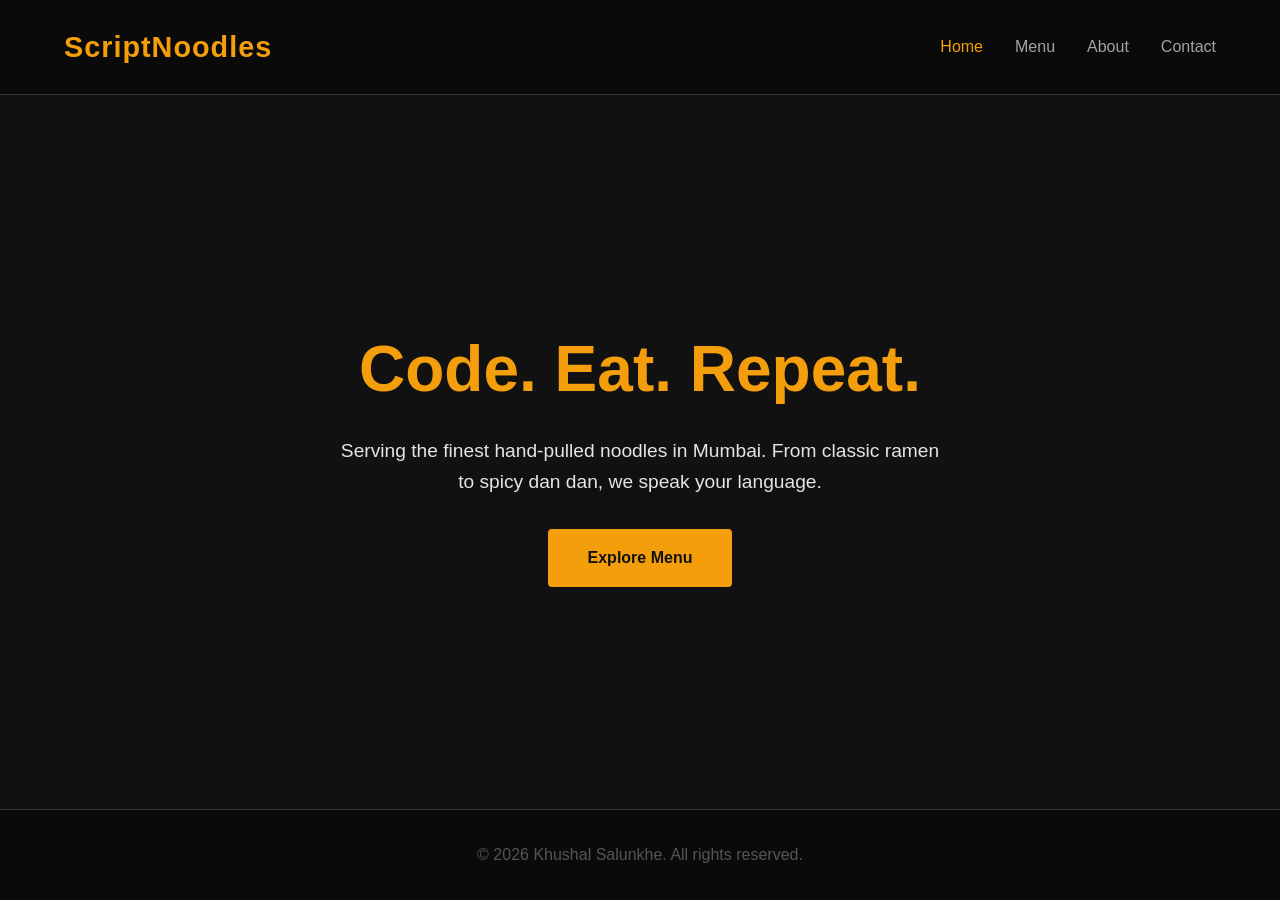
==== index.html @ 5b59dfec "Add files via upload" ====
<!DOCTYPE html>
<html lang="en">
<head>
    <meta charset="UTF-8">
    <meta name="viewport" content="width=device-width, initial-scale=1.0">
    <title>ScriptNoodles | Home</title>
    <link rel="stylesheet" href="style.css">
</head>
<body>
    <nav class="navbar">
        <a href="index.html" class="logo">ScriptNoodles</a>
        <ul class="nav-links">
            <li><a href="index.html" class="active">Home</a></li>
            <li><a href="menu.html">Menu</a></li>
            <li><a href="about.html">About</a></li>
            <li><a href="contact.html">Contact</a></li>
        </ul>
        <div class="burger" id="burger-menu">
            <div class="line1"></div>
            <div class="line2"></div>
            <div class="line3"></div>
        </div>
    </nav>

    <header class="hero">
        <div class="hero-content">
            <h1>Code. Eat. Repeat.</h1>
            <p>Serving the finest hand-pulled noodles in Mumbai. From classic ramen to spicy dan dan, we speak your language.</p>
            <a href="menu.html" class="cta-btn">Explore Menu</a>
        </div>
    </header>

    <footer>
        <p>&copy; 2026 Khushal Salunkhe. All rights reserved.</p>
    </footer>

    <script src="script.js"></script>
</body>
</html>
---- style.css ----
* {
    margin: 0;
    padding: 0;
    box-sizing: border-box;
}

body {
    font-family: 'Segoe UI', Tahoma, Geneva, Verdana, sans-serif;
    background-color: #111111;
    color: #e5e5e5;
    line-height: 1.6;
    display: flex;
    flex-direction: column;
    min-height: 100vh;
}

.navbar {
    display: flex;
    justify-content: space-between;
    align-items: center;
    padding: 1.5rem 5%;
    background-color: #0a0a0a;
    border-bottom: 1px solid #333;
}

.logo {
    font-size: 1.8rem;
    font-weight: bold;
    color: #f59e0b;
    text-decoration: none;
    letter-spacing: 1px;
}

.nav-links {
    display: flex;
    list-style: none;
}

.nav-links li {
    margin-left: 2rem;
}

.nav-links a {
    color: #a3a3a3;
    text-decoration: none;
    font-size: 1rem;
    font-weight: 500;
    transition: color 0.3s;
}

.nav-links a:hover, .nav-links a.active {
    color: #f59e0b;
}

.burger {
    display: none;
    cursor: pointer;
}

.burger div {
    width: 25px;
    height: 3px;
    background-color: #e5e5e5;
    margin: 5px;
    transition: all 0.3s ease;
}

.hero {
    flex: 1;
    display: flex;
    align-items: center;
    justify-content: center;
    text-align: center;
    padding: 0 5%;
    background: linear-gradient(rgba(17, 17, 17, 0.8), rgba(17, 17, 17, 0.9)), url('https://images.unsplash.com/photo-1552611052-33e04de081de?auto=format&fit=crop&q=80&w=1000') center/cover;
}

.hero-content h1 {
    font-size: 4rem;
    color: #f59e0b;
    margin-bottom: 1rem;
}

.hero-content p {
    font-size: 1.2rem;
    max-width: 600px;
    margin: 0 auto 2rem auto;
}

.cta-btn {
    display: inline-block;
    padding: 1rem 2.5rem;
    background-color: #f59e0b;
    color: #111;
    text-decoration: none;
    font-weight: bold;
    border-radius: 4px;
    transition: background-color 0.3s;
}

.cta-btn:hover {
    background-color: #d97706;
}

.page-section {
    flex: 1;
    padding: 5rem 5%;
}

.page-section h2 {
    font-size: 2.5rem;
    color: #f59e0b;
    margin-bottom: 3rem;
    text-align: center;
}

.grid-container {
    display: grid;
    grid-template-columns: repeat(auto-fit, minmax(280px, 1fr));
    gap: 2rem;
    max-width: 1200px;
    margin: 0 auto;
}

.item-card {
    background-color: #1a1a1a;
    padding: 2rem;
    border-radius: 8px;
    border: 1px solid #333;
}

.item-card h3 {
    font-size: 1.4rem;
    margin-bottom: 0.5rem;
    color: #fff;
}

.item-card p {
    color: #a3a3a3;
    margin-bottom: 1.5rem;
}

.price {
    font-weight: bold;
    color: #f59e0b;
    font-size: 1.2rem;
}

.content-container {
    max-width: 800px;
    margin: 0 auto;
    font-size: 1.1rem;
}

.contact-wrapper {
    display: flex;
    flex-wrap: wrap;
    gap: 4rem;
    max-width: 1000px;
    margin: 0 auto;
}

form {
    flex: 1;
    min-width: 300px;
    display: flex;
    flex-direction: column;
}

input, textarea {
    background-color: #1a1a1a;
    border: 1px solid #333;
    color: #fff;
    padding: 1rem;
    margin-bottom: 1rem;
    border-radius: 4px;
    font-family: inherit;
}

textarea {
    min-height: 150px;
    resize: vertical;
}

input:focus, textarea:focus {
    outline: none;
    border-color: #f59e0b;
}

button {
    padding: 1rem;
    background-color: #f59e0b;
    color: #111;
    border: none;
    font-weight: bold;
    border-radius: 4px;
    cursor: pointer;
    transition: background-color 0.3s;
}

button:hover {
    background-color: #d97706;
}

.contact-info {
    flex: 1;
    min-width: 300px;
}

.contact-info h3 {
    color: #f59e0b;
    margin-bottom: 0.5rem;
}

#form-message {
    margin-top: 1rem;
    color: #10b981;
}

footer {
    text-align: center;
    padding: 2rem;
    background-color: #0a0a0a;
    border-top: 1px solid #333;
    color: #555;
}

@media screen and (max-width: 768px) {
    .nav-links {
        position: absolute;
        right: 0;
        top: 73px;
        background-color: #0a0a0a;
        display: flex;
        flex-direction: column;
        align-items: center;
        width: 100%;
        transform: translateY(-150%);
        transition: transform 0.3s ease-in;
        padding: 2rem 0;
        border-bottom: 1px solid #333;
    }

    .nav-links.nav-active {
        transform: translateY(0%);
    }

    .nav-links li {
        margin: 1.5rem 0;
    }

    .burger {
        display: block;
    }

    .hero-content h1 {
        font-size: 2.5rem;
    }
}
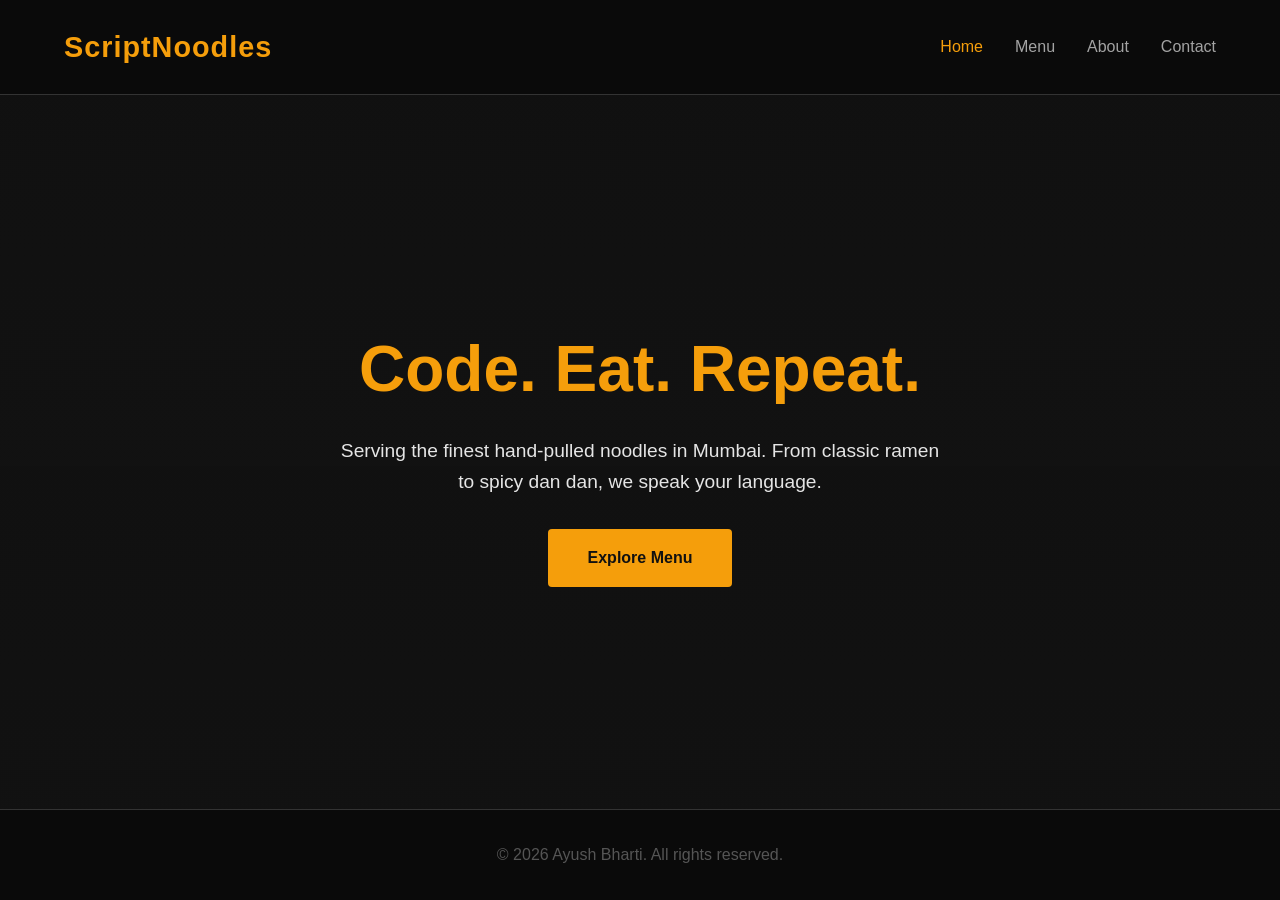
==== commit b4be9e21: "Update index.html" ====
--- a/index.html
+++ b/index.html
@@ -31,9 +31,9 @@
     </header>
 
     <footer>
-        <p>&copy; 2026 Khushal Salunkhe. All rights reserved.</p>
+        <p>&copy; 2026 Ayush Bharti. All rights reserved.</p>
     </footer>
 
     <script src="script.js"></script>
 </body>
-</html>+</html>
